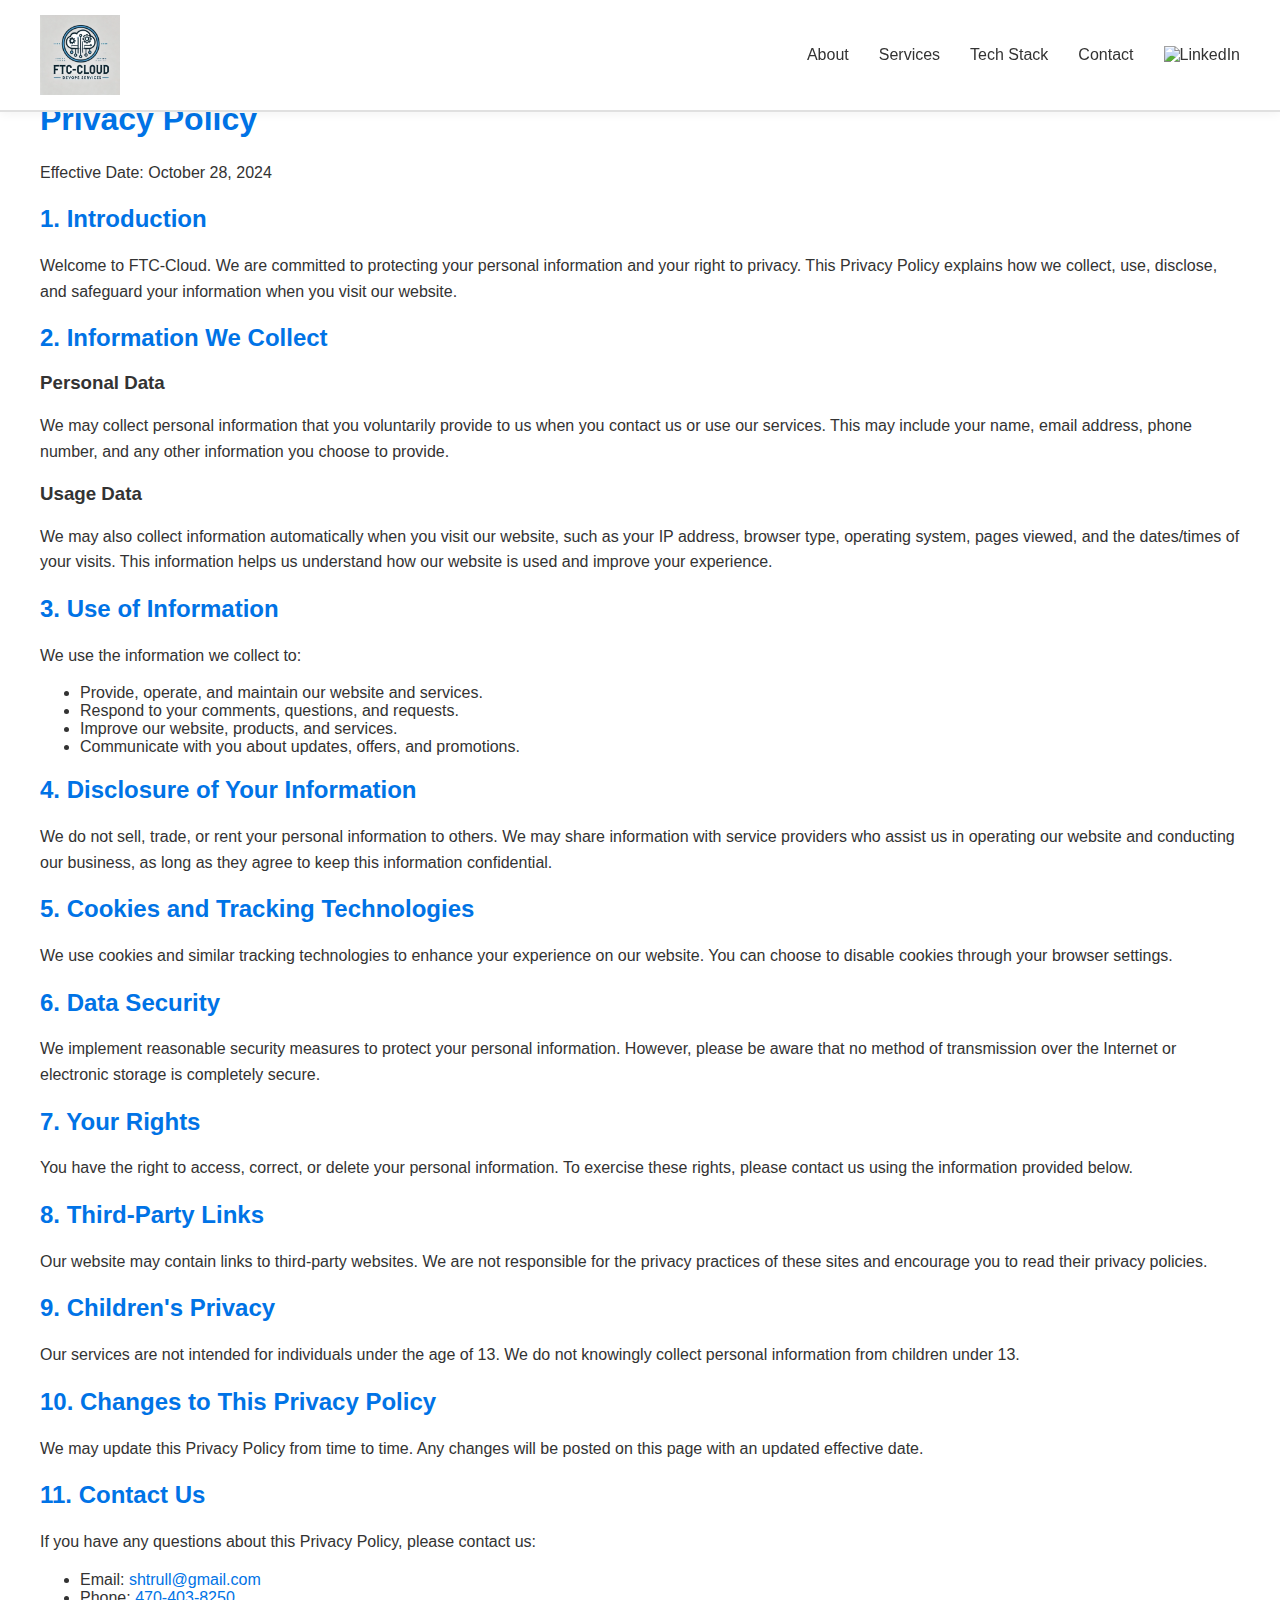
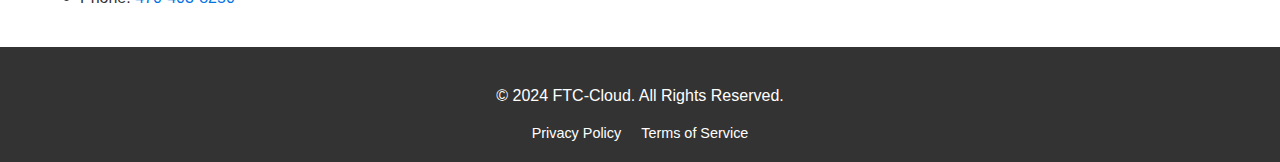
==== privacy-policy.html @ 166bbbac "add more" ====
<!DOCTYPE html>
<html lang="en">

<head>
    <meta charset="UTF-8">
    <title>Privacy Policy - FTC-Cloud</title>
    <link rel="stylesheet" href="css/styles.css">
</head>

<body>
    <header>
        <div class="container header-container">
            <div class="logo">
                <a href="#intro"><img src="images/logo.png" alt="FTC-Cloud Logo"></a>
            </div>
            <nav>
                <ul>
                    <li><a href="#about">About</a></li>
                    <li><a href="#services">Services</a></li>
                    <li><a href="#technologies">Tech Stack</a></li>
                    <li><a href="#contact">Contact</a></li>
                    <!-- Social Media Icons -->
                    <li><a href="https://www.linkedin.com/in/ofir-shtrull/" target="_blank"><img
                                src="images/linkedin-icon.png" alt="LinkedIn"></a></li>
                </ul>
            </nav>
            <!-- Mobile Menu Icon -->
            <div class="menu-icon" id="menu-icon">
                <span></span>
                <span></span>
                <span></span>
            </div>
        </div>
    </header>
    <main>
        <section class="privacy-policy">
            <div class="container">
                <h1>Privacy Policy</h1>
                <p>Effective Date: October 28, 2024</p>

                <h2>1. Introduction</h2>
                <p>Welcome to FTC-Cloud. We are committed to protecting your personal information and your right to
                    privacy. This Privacy Policy explains how we collect, use, disclose, and safeguard your information
                    when you visit our website.</p>

                <h2>2. Information We Collect</h2>
                <h3>Personal Data</h3>
                <p>We may collect personal information that you voluntarily provide to us when you contact us or use our
                    services. This may include your name, email address, phone number, and any other information you
                    choose to provide.</p>

                <h3>Usage Data</h3>
                <p>We may also collect information automatically when you visit our website, such as your IP address,
                    browser type, operating system, pages viewed, and the dates/times of your visits. This information
                    helps us understand how our website is used and improve your experience.</p>

                <h2>3. Use of Information</h2>
                <p>We use the information we collect to:</p>
                <ul>
                    <li>Provide, operate, and maintain our website and services.</li>
                    <li>Respond to your comments, questions, and requests.</li>
                    <li>Improve our website, products, and services.</li>
                    <li>Communicate with you about updates, offers, and promotions.</li>
                </ul>

                <h2>4. Disclosure of Your Information</h2>
                <p>We do not sell, trade, or rent your personal information to others. We may share information with
                    service providers who assist us in operating our website and conducting our business, as long as
                    they agree to keep this information confidential.</p>

                <h2>5. Cookies and Tracking Technologies</h2>
                <p>We use cookies and similar tracking technologies to enhance your experience on our website. You can
                    choose to disable cookies through your browser settings.</p>

                <h2>6. Data Security</h2>
                <p>We implement reasonable security measures to protect your personal information. However, please be
                    aware that no method of transmission over the Internet or electronic storage is completely secure.
                </p>

                <h2>7. Your Rights</h2>
                <p>You have the right to access, correct, or delete your personal information. To exercise these rights,
                    please contact us using the information provided below.</p>

                <h2>8. Third-Party Links</h2>
                <p>Our website may contain links to third-party websites. We are not responsible for the privacy
                    practices of these sites and encourage you to read their privacy policies.</p>

                <h2>9. Children's Privacy</h2>
                <p>Our services are not intended for individuals under the age of 13. We do not knowingly collect
                    personal information from children under 13.</p>

                <h2>10. Changes to This Privacy Policy</h2>
                <p>We may update this Privacy Policy from time to time. Any changes will be posted on this page with an
                    updated effective date.</p>

                <h2>11. Contact Us</h2>
                <p>If you have any questions about this Privacy Policy, please contact us:</p>
                <ul>
                    <li>Email: <a href="mailto:shtrull@gmail.com">shtrull@gmail.com</a></li>
                    <li>Phone: <a href="tel:+14704038250">470-403-8250</a></li>
                </ul>
            </div>
        </section>
    </main>
    <footer role="contentinfo">
        <div class="container">
            <p>&copy; 2024 FTC-Cloud. All Rights Reserved.</p>
            <nav class="footer-nav">
                <ul>
                    <li><a href="privacy-policy.html">Privacy Policy</a></li>
                    <li><a href="terms-of-service.html">Terms of Service</a></li>
                    <!-- Add more footer links as needed -->
                </ul>
            </nav>
        </div>
    </footer>
</body>

</html>
---- css/styles.css ----
/* Global Styles */
body {
    font-family: 'Roboto', sans-serif;
    margin: 0;
    padding-top: 80px;
    /* Adjusted for fixed header */
    background-color: #ffffff;
    color: #333;
}

h1,
h2 {
    font-weight: 700;
    color: #0073e6;
}

p {
    font-weight: 300;
    line-height: 1.6;
}

a {
    color: #0073e6;
    text-decoration: none;
}

a:hover {
    text-decoration: underline;
}

.container {
    max-width: 1200px;
    margin: 0 auto;
    padding: 0 15px;
}

/* Header */
header {
    background-color: #ffffff;
    padding: 15px 0;
    border-bottom: 2px solid #e0e0e0;
    position: fixed;
    width: 100%;
    top: 0;
    z-index: 1000;
    box-shadow: 0px 2px 10px rgba(0, 0, 0, 0.05);
}

.header-container {
    display: flex;
    align-items: center;
    justify-content: space-between;
}

.logo img {
    width: 80px;
    height: auto;
    display: inline-block;
    vertical-align: middle;
}

nav ul {
    display: flex;
    align-items: center;
    gap: 30px;
    list-style: none;
    margin: 0;
    padding: 0;
}

nav ul li a {
    font-size: 1rem;
    color: #333;
    text-decoration: none;
    font-weight: 500;
    padding: 5px 0;
    transition: color 0.3s, border-bottom 0.3s;
}

nav ul li a:hover {
    color: #0073e6;
    border-bottom: 2px solid #0073e6;
}

nav ul li img {
    width: 24px;
    height: 24px;
}

.menu-icon {
    display: none;
    /* Hidden on desktop */
    flex-direction: column;
    cursor: pointer;
}

.menu-icon span {
    height: 3px;
    width: 25px;
    background-color: #333;
    margin-bottom: 4px;
    border-radius: 2px;
}

/* Hero Section */
.hero {
    background: url('../images/cloud-background.jpg') no-repeat center center/cover;
    padding: 150px 0;
    text-align: center;
    color: white;
}

.tagline {
    font-size: 1.5rem;
    margin: 10px 0;
    padding: 10px;
    background: rgba(0, 0, 0, 0.5);
    border-radius: 5px;
}

.cta-button {
    background-color: #ffdd57;
    color: #333;
    padding: 12px 24px;
    font-size: 1rem;
    border-radius: 25px;
    text-decoration: none;
    font-weight: 700;
    transition: background-color 0.3s;
    display: inline-block;
    margin-top: 20px;
}

.cta-button:hover {
    background-color: #ffb700;
}

/* Sections */
.section {
    padding: 80px 0;
}

.section h2 {
    font-size: 2rem;
    margin-bottom: 40px;
    text-align: center;
}

/* Services Section */
.services-section {
    background: linear-gradient(135deg, #f0f4f7 0%, #ffffff 100%);
    border-radius: 10px;
}

.services-grid {
    display: grid;
    grid-template-columns: repeat(auto-fit, minmax(300px, 1fr));
    gap: 30px;
    margin-top: 30px;
    padding: 20px;
}

.service-category {
    background: #fff;
    padding: 30px;
    border-radius: 15px;
    box-shadow: 0 4px 12px rgba(0, 0, 0, 0.1);
    transition: transform 0.3s, box-shadow 0.3s;
    position: relative;
    overflow: hidden;
}

.service-category:hover {
    transform: translateY(-5px);
    box-shadow: 0 8px 16px rgba(0, 0, 0, 0.2);
}

.service-category::before {
    content: "";
    position: absolute;
    top: 0;
    left: 0;
    width: 100%;
    height: 5px;
    background: linear-gradient(90deg, #0073e6, #1fa2ff);
}

.service-category h3 {
    font-size: 1.4rem;
    margin-bottom: 20px;
    color: #0073e6;
}

.service-category p {
    font-size: 1rem;
    line-height: 1.6;
    color: #555;
}

/* Call to Action Section */
.cta-section {
    text-align: center;
    margin-top: 50px;
}

/* About Section */
.about-section {
    background-color: #f9f9f9;
}

.about-section p {
    text-align: left;
    margin-bottom: 20px;
}

/* Tech Stack Section */
.tech-stack-grid {
    display: grid;
    grid-template-columns: repeat(auto-fit, minmax(250px, 1fr));
    gap: 20px;
    margin-top: 30px;
    padding: 20px;
}

.tech-category {
    background: #fff;
    padding: 25px;
    border-radius: 10px;
    box-shadow: 0 4px 12px rgba(0, 0, 0, 0.1);
    text-align: center;
}

.tech-icon {
    width: 60px;
    margin-bottom: 20px;
}

.tech-category h3 {
    font-size: 1.4rem;
    margin-bottom: 15px;
    color: #0073e6;
}

.tech-category ul {
    list-style: none;
    padding: 0;
}

.tech-category ul li {
    font-size: 1rem;
    padding: 5px 0;
    color: #555;
}

/* Testimonials Section */
.testimonials-section {
    background-color: #ffffff;
}

.testimonials-grid {
    display: grid;
    grid-template-columns: 1fr 1fr;
    gap: 40px;
    margin-top: 40px;
}

.testimonial {
    background: #f0f4f7;
    padding: 30px;
    border-radius: 10px;
    text-align: left;
    position: relative;
}

.testimonial::before {
    content: "“";
    font-size: 4rem;
    color: #0073e6;
    position: absolute;
    top: -20px;
    left: 20px;
}

.client-name {
    margin-top: 20px;
    font-weight: 700;
    color: #333;
}

/* Contact Section */
.contact-section {
    background-color: #f9f9f9;
}

.contact-section p {
    margin-bottom: 20px;
}

.contact-details {
    margin-bottom: 40px;
}

.contact-details p {
    font-size: 1.1rem;
    color: #555;
}

.contact-form {
    max-width: 600px;
    margin: 0 auto;
    text-align: left;
}

.contact-form label {
    display: block;
    margin-bottom: 5px;
    font-weight: 500;
}

.contact-form input,
.contact-form textarea {
    width: 100%;
    padding: 10px;
    margin-bottom: 20px;
    border: 1px solid #ccc;
    border-radius: 5px;
    font-family: 'Roboto', sans-serif;
}

.contact-form button {
    width: 100%;
    padding: 12px;
    background-color: #0073e6;
    color: #fff;
    font-size: 1rem;
    border: none;
    border-radius: 25px;
    cursor: pointer;
    transition: background-color 0.3s;
}

.contact-form button:hover {
    background-color: #005bb5;
}

/* Footer */
footer {
    background-color: #333;
    color: white;
    padding: 20px 0;
    text-align: center;
    margin-top: 40px;
}

.footer-nav ul {
    list-style: none;
    padding: 0;
    margin: 10px 0 0 0;
    display: flex;
    justify-content: center;
    gap: 20px;
}

.footer-nav ul li a {
    color: white;
    font-size: 0.9rem;
}

.footer-nav ul li a:hover {
    text-decoration: underline;
}

/* Responsive Styles */
@media (max-width: 768px) {
    nav ul {
        display: none;
        /* Hidden on mobile */
        flex-direction: column;
        gap: 20px;
        background-color: #ffffff;
        position: absolute;
        top: 60px;
        right: 0;
        width: 200px;
        padding: 20px;
        box-shadow: 0px 2px 10px rgba(0, 0, 0, 0.1);
    }

    .menu-icon {
        display: flex;
    }

    .services-grid,
    .tech-stack-grid,
    .testimonials-grid {
        grid-template-columns: 1fr;
    }
}

/* Accessibility Styles */
:focus {
    outline: 2px solid #0073e6;
    outline-offset: 2px;
}
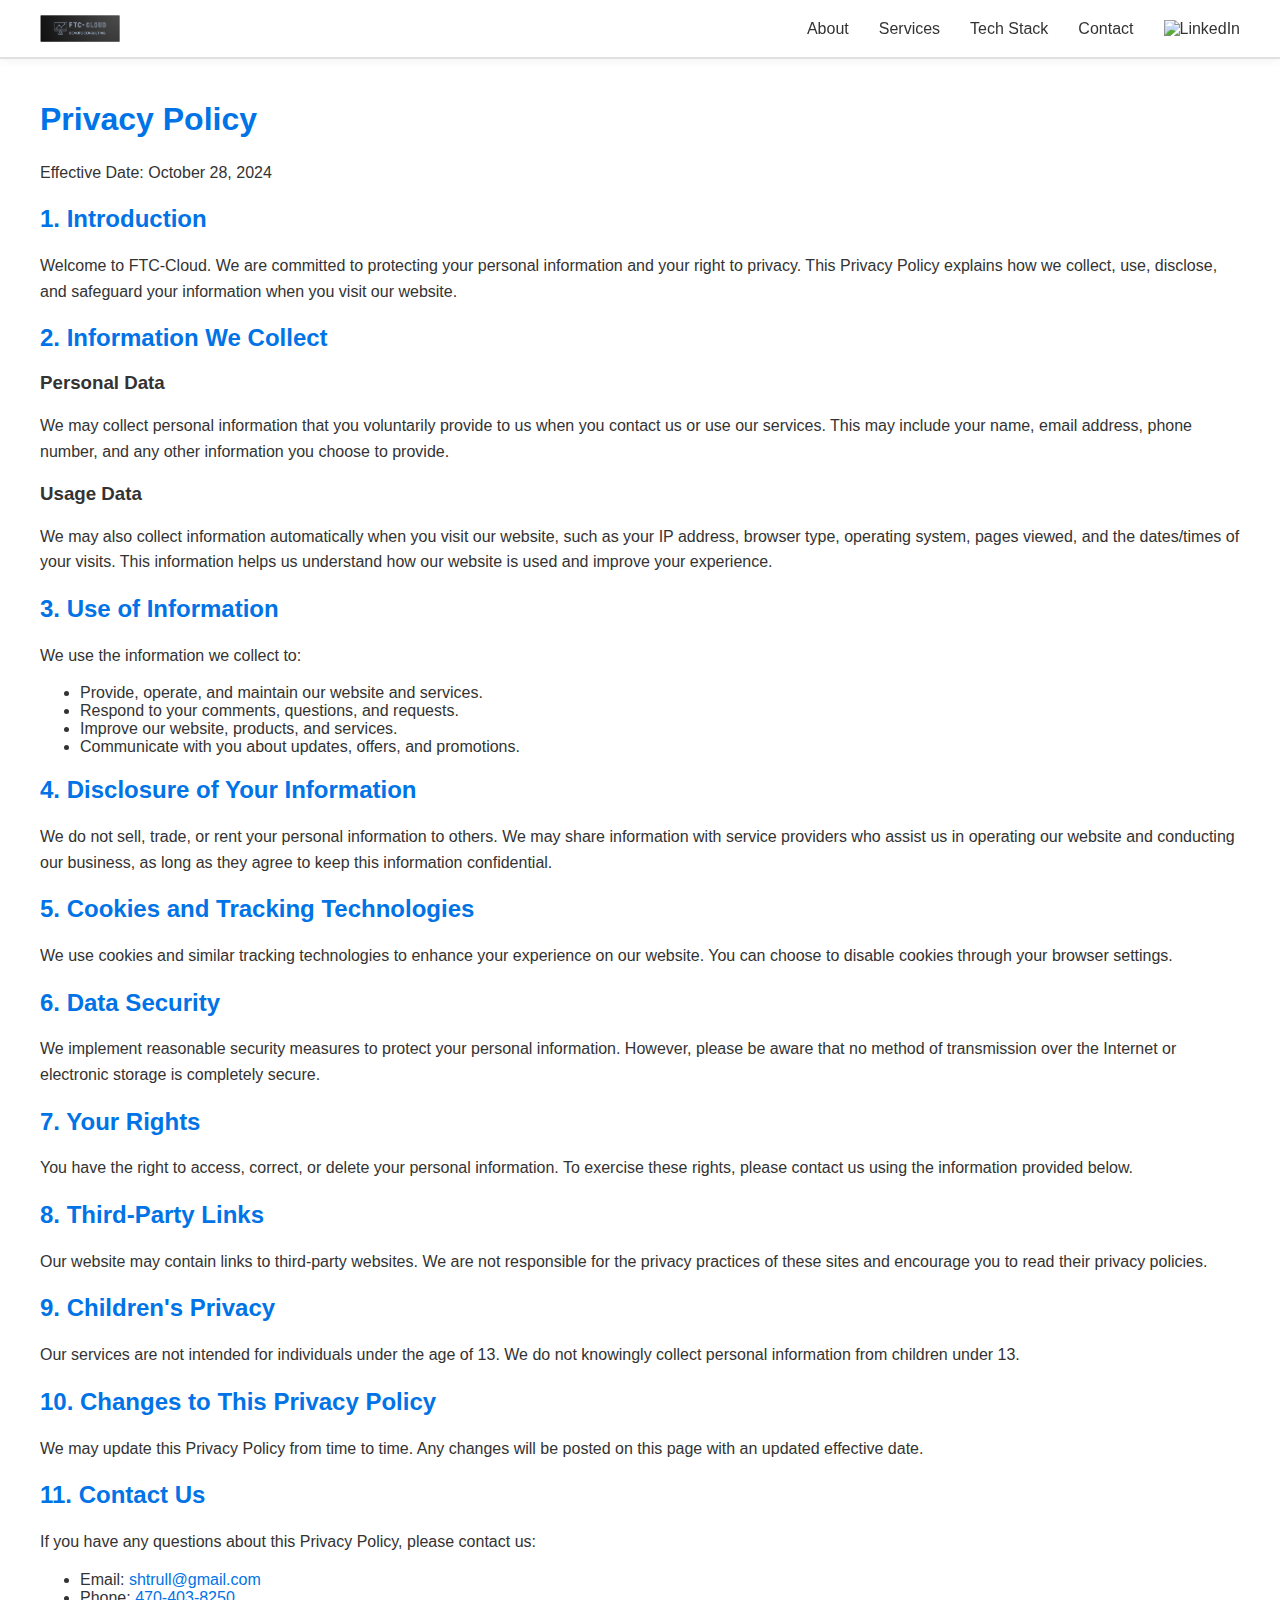
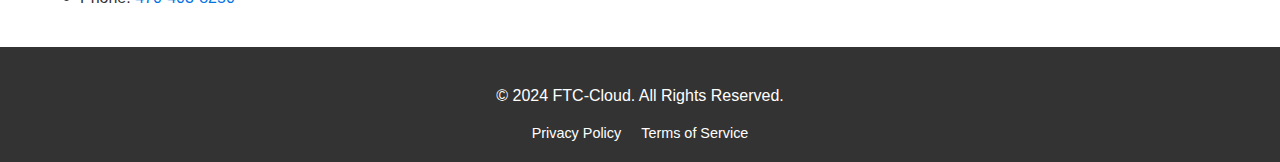
==== commit 743f2df8: "logo" ====
--- a/privacy-policy.html
+++ b/privacy-policy.html
@@ -11,7 +11,7 @@
     <header>
         <div class="container header-container">
             <div class="logo">
-                <a href="#intro"><img src="images/logo.png" alt="FTC-Cloud Logo"></a>
+                <a href="#intro"><img src="assests/logos/logo.png" alt="FTC-Cloud Logo"></a>
             </div>
             <nav>
                 <ul>
--- a/css/styles.css
+++ b/css/styles.css
@@ -104,7 +104,7 @@
 
 /* Hero Section */
 .hero {
-    background: url('../images/cloud-background.jpg') no-repeat center center/cover;
+    background: url('../assests/logos/cloud-background.jpg') no-repeat center center/cover;
     padding: 150px 0;
     text-align: center;
     color: white;
@@ -144,50 +144,58 @@
     font-size: 2rem;
     margin-bottom: 40px;
     text-align: center;
+    position: relative;
+}
+
+.section h2::after {
+    content: "";
+    width: 60px;
+    height: 4px;
+    background-color: #0073e6;
+    position: absolute;
+    bottom: -10px;
+    left: 50%;
+    transform: translateX(-50%);
+    border-radius: 2px;
 }
 
 /* Services Section */
 .services-section {
-    background: linear-gradient(135deg, #f0f4f7 0%, #ffffff 100%);
-    border-radius: 10px;
+    background-color: #f0f4f7;
 }
 
 .services-grid {
     display: grid;
-    grid-template-columns: repeat(auto-fit, minmax(300px, 1fr));
+    grid-template-columns: repeat(auto-fit, minmax(280px, 1fr));
     gap: 30px;
-    margin-top: 30px;
-    padding: 20px;
+    margin-top: 40px;
 }
 
 .service-category {
-    background: #fff;
-    padding: 30px;
-    border-radius: 15px;
-    box-shadow: 0 4px 12px rgba(0, 0, 0, 0.1);
+    background-color: #fff;
+    padding: 25px;
+    border-radius: 10px;
+    box-shadow: 0 4px 12px rgba(0, 0, 0, 0.05);
     transition: transform 0.3s, box-shadow 0.3s;
+    display: flex;
+    flex-direction: column;
     position: relative;
     overflow: hidden;
 }
 
-.service-category:hover {
-    transform: translateY(-5px);
-    box-shadow: 0 8px 16px rgba(0, 0, 0, 0.2);
-}
-
 .service-category::before {
     content: "";
+    width: 100%;
+    height: 5px;
+    background: linear-gradient(90deg, #0073e6, #1fa2ff);
     position: absolute;
     top: 0;
     left: 0;
-    width: 100%;
-    height: 5px;
-    background: linear-gradient(90deg, #0073e6, #1fa2ff);
 }
 
 .service-category h3 {
-    font-size: 1.4rem;
-    margin-bottom: 20px;
+    font-size: 1.5rem;
+    margin-bottom: 15px;
     color: #0073e6;
 }
 
@@ -195,12 +203,29 @@
     font-size: 1rem;
     line-height: 1.6;
     color: #555;
+    margin-bottom: 10px;
+}
+
+.service-icon {
+    width: 48px;
+    height: 48px;
+    margin-bottom: 15px;
+}
+
+.service-category:hover {
+    transform: translateY(-5px);
+    box-shadow: 0 8px 16px rgba(0, 0, 0, 0.1);
 }
 
 /* Call to Action Section */
 .cta-section {
     text-align: center;
     margin-top: 50px;
+}
+
+.cta-section .cta-button {
+    padding: 15px 30px;
+    font-size: 1.1rem;
 }
 
 /* About Section */
@@ -252,95 +277,90 @@
     color: #555;
 }
 
-/* Testimonials Section */
-.testimonials-section {
-    background-color: #ffffff;
-}
-
-.testimonials-grid {
-    display: grid;
-    grid-template-columns: 1fr 1fr;
-    gap: 40px;
-    margin-top: 40px;
-}
-
-.testimonial {
-    background: #f0f4f7;
-    padding: 30px;
-    border-radius: 10px;
-    text-align: left;
-    position: relative;
-}
-
-.testimonial::before {
-    content: "“";
-    font-size: 4rem;
-    color: #0073e6;
-    position: absolute;
-    top: -20px;
-    left: 20px;
-}
-
-.client-name {
-    margin-top: 20px;
-    font-weight: 700;
-    color: #333;
-}
-
-/* Contact Section */
+/* Contact Section Enhancements */
 .contact-section {
     background-color: #f9f9f9;
 }
 
-.contact-section p {
-    margin-bottom: 20px;
-}
-
 .contact-details {
+    text-align: center;
     margin-bottom: 40px;
 }
 
 .contact-details p {
+    display: flex;
+    align-items: center;
+    justify-content: center;
+    gap: 10px;
     font-size: 1.1rem;
     color: #555;
+}
+
+.contact-icon {
+    width: 24px;
+    height: 24px;
 }
 
 .contact-form {
     max-width: 600px;
     margin: 0 auto;
-    text-align: left;
+}
+
+.contact-form .form-group {
+    display: flex;
+    flex-direction: column;
+    margin-bottom: 20px;
 }
 
 .contact-form label {
-    display: block;
+    font-weight: 500;
     margin-bottom: 5px;
-    font-weight: 500;
+    color: #333;
+}
+
+.contact-form .required {
+    color: #e74c3c;
 }
 
 .contact-form input,
 .contact-form textarea {
-    width: 100%;
-    padding: 10px;
-    margin-bottom: 20px;
+    padding: 12px;
     border: 1px solid #ccc;
     border-radius: 5px;
+    font-size: 1rem;
     font-family: 'Roboto', sans-serif;
+    background-color: #fff;
+    color: #333;
+    transition: border-color 0.3s;
+}
+
+.contact-form input:focus,
+.contact-form textarea:focus {
+    border-color: #0073e6;
+    outline: none;
 }
 
 .contact-form button {
     width: 100%;
-    padding: 12px;
+    padding: 15px;
     background-color: #0073e6;
     color: #fff;
-    font-size: 1rem;
+    font-size: 1.1rem;
     border: none;
     border-radius: 25px;
     cursor: pointer;
     transition: background-color 0.3s;
+    font-weight: 700;
 }
 
 .contact-form button:hover {
     background-color: #005bb5;
+}
+
+@media (max-width: 768px) {
+    .contact-details {
+        text-align: left;
+    }
 }
 
 /* Footer */
@@ -391,9 +411,12 @@
     }
 
     .services-grid,
-    .tech-stack-grid,
-    .testimonials-grid {
+    .tech-stack-grid {
         grid-template-columns: 1fr;
+    }
+
+    .contact-details {
+        text-align: center;
     }
 }
 
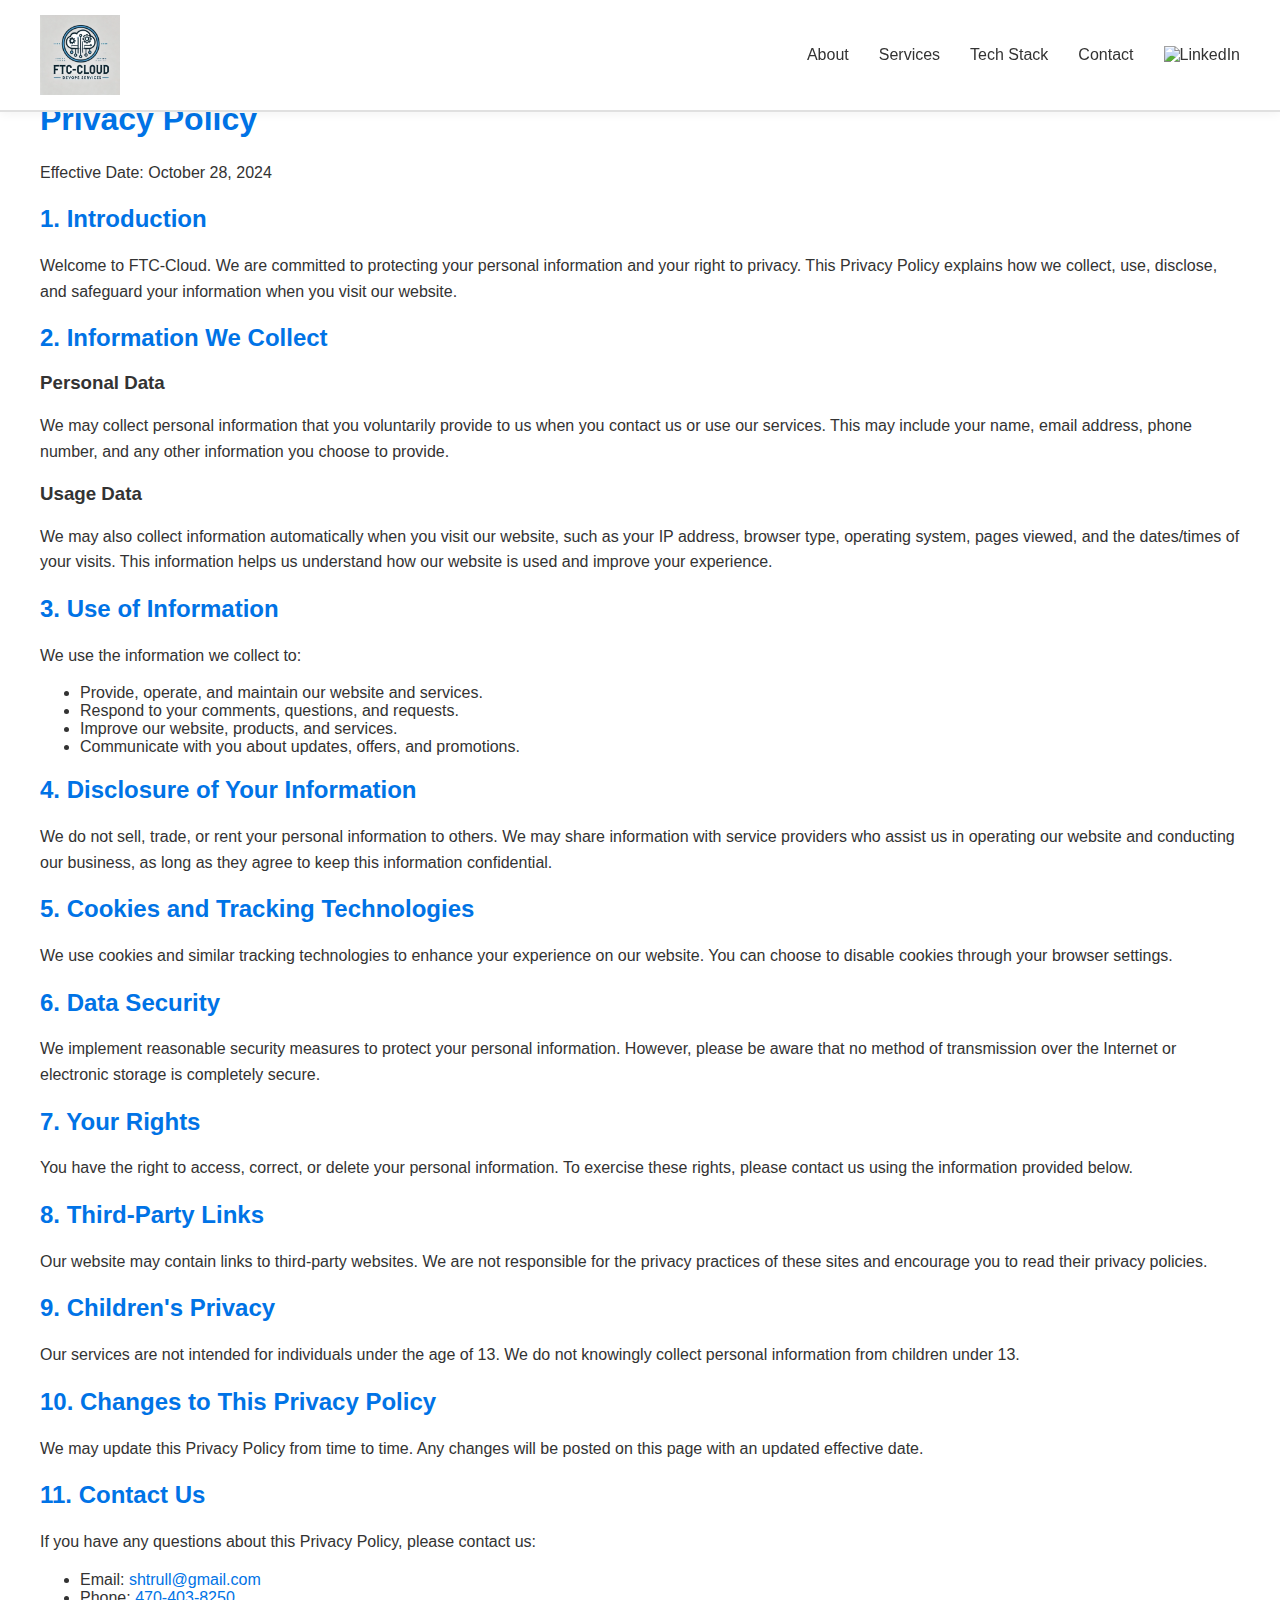
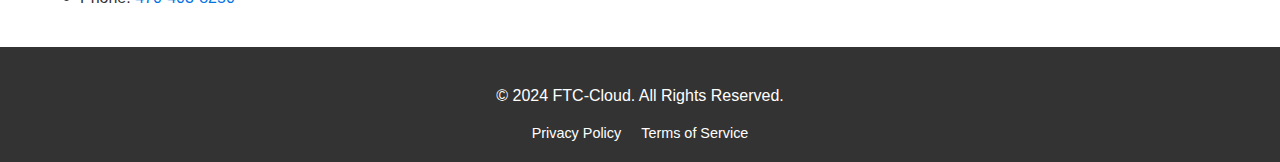
==== commit 7c579834: "logo" ====
--- a/privacy-policy.html
+++ b/privacy-policy.html
@@ -11,7 +11,7 @@
     <header>
         <div class="container header-container">
             <div class="logo">
-                <a href="#intro"><img src="assests/logos/logo.png" alt="FTC-Cloud Logo"></a>
+                <a href="#intro"><img src="assests/logos/logo3.png" alt="FTC-Cloud Logo"></a>
             </div>
             <nav>
                 <ul>
